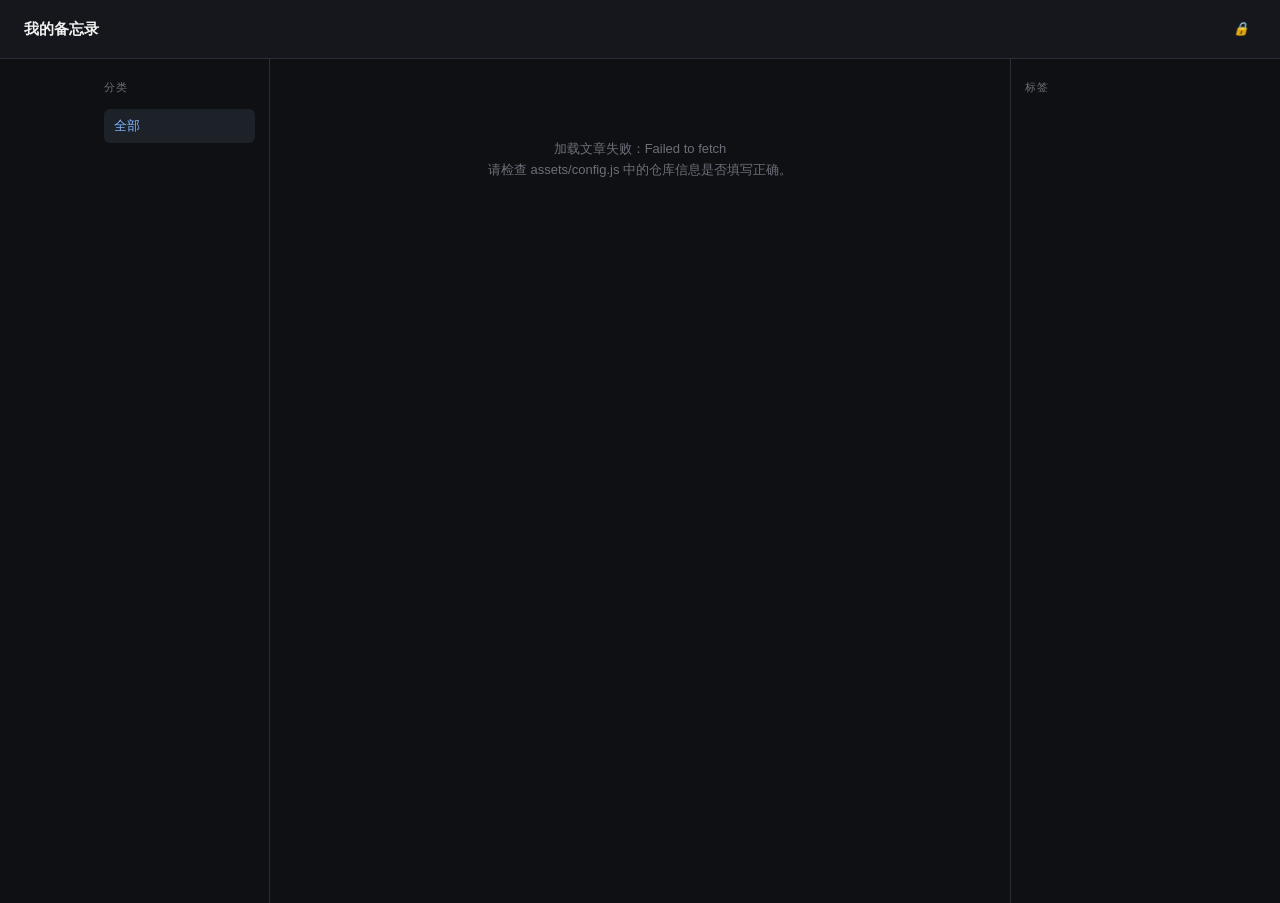
==== index.html @ ae4bedb8 "new" ====
<!DOCTYPE html>
<html lang="zh-CN">
<head>
<meta charset="UTF-8">
<meta name="viewport" content="width=device-width, initial-scale=1.0">
<title>我的备忘录</title>
<link rel="stylesheet" href="assets/style.css">
</head>
<body>

<div class="topbar">
  <div class="site-title" onclick="location.href='index.html'">我的备忘录</div>
  <div class="nav-right">
    <span onclick="location.href='login.html'" id="adminEntry">
      <i class="icon-btn" title="管理员入口">🔒</i>
    </span>
  </div>
</div>

<div class="layout">

  <div class="sidebar left">
    <div class="sidebar-title">分类</div>
    <div class="cat-list" id="catList">
      <div class="cat-item active" data-cat="">
        <span>全部</span><span class="count" id="totalCount"></span>
      </div>
    </div>
  </div>

  <div class="main-content" id="mainContent">
    <div class="loading-state">正在加载文章...</div>
  </div>

  <div class="sidebar right">
    <div class="sidebar-title">标签</div>
    <div class="tag-cloud" id="tagCloud"></div>
  </div>

</div>

<script src="assets/config.js"></script>
<script src="assets/common.js"></script>
<script>
let allPosts = [];
let activeCategory = "";
let activeTags = new Set();

async function init() {
  try {
    allPosts = await Common.getAllPosts();
    renderTaxonomy();
    renderPosts();
  } catch (err) {
    document.getElementById("mainContent").innerHTML =
      `<div class="empty-state">加载文章失败：${err.message}<br>请检查 assets/config.js 中的仓库信息是否填写正确。</div>`;
  }
}

function renderTaxonomy() {
  const { categories, tags } = Common.summarizeTaxonomy(allPosts);

  document.getElementById("totalCount").textContent = allPosts.length || "";

  const catList = document.getElementById("catList");
  catList.innerHTML = `
    <div class="cat-item ${activeCategory === "" ? "active" : ""}" data-cat="">
      <span>全部</span><span class="count">${allPosts.length}</span>
    </div>
  ` + categories.map(c => `
    <div class="cat-item ${activeCategory === c.name ? "active" : ""}" data-cat="${escapeHtml(c.name)}">
      <span>${escapeHtml(c.name)}</span><span class="count">${c.count}</span>
    </div>
  `).join("");

  catList.querySelectorAll(".cat-item").forEach(el => {
    el.addEventListener("click", () => {
      activeCategory = el.dataset.cat;
      renderTaxonomy();
      renderPosts();
    });
  });

  const tagCloud = document.getElementById("tagCloud");
  if (tags.length === 0) {
    tagCloud.innerHTML = `<span style="color:var(--text-faint); font-size:12px;">暂无标签</span>`;
  } else {
    tagCloud.innerHTML = tags.map(t => `
      <span class="tag-chip ${activeTags.has(t.name) ? "active" : ""}" data-tag="${escapeHtml(t.name)}">
        ${escapeHtml(t.name)} ${t.count}
      </span>
    `).join("");
    tagCloud.querySelectorAll(".tag-chip").forEach(el => {
      el.addEventListener("click", () => {
        const tag = el.dataset.tag;
        if (activeTags.has(tag)) activeTags.delete(tag);
        else activeTags.add(tag);
        renderTaxonomy();
        renderPosts();
      });
    });
  }
}

function renderPosts() {
  let filtered = allPosts;
  if (activeCategory) {
    filtered = filtered.filter(p => p.category === activeCategory);
  }
  if (activeTags.size > 0) {
    filtered = filtered.filter(p => p.tags.some(t => activeTags.has(t)));
  }

  const main = document.getElementById("mainContent");
  if (filtered.length === 0) {
    main.innerHTML = `<div class="empty-state">没有符合条件的文章</div>`;
    return;
  }

  main.innerHTML = filtered.map(p => `
    <div class="post-card" onclick="location.href='post.html?file=${encodeURIComponent(p.filename)}'">
      <div class="post-meta">
        <span class="cat-pill">${escapeHtml(p.category)}</span>
        <span class="post-date">${escapeHtml(p.date)}</span>
      </div>
      <div class="post-title">${escapeHtml(p.title)}</div>
      <div class="post-excerpt">${escapeHtml(Common.excerpt(p.body))}</div>
      ${p.tags.length ? `<div class="post-tags">${p.tags.map(t => `<span class="tag-pill">${escapeHtml(t)}</span>`).join("")}</div>` : ""}
    </div>
  `).join("");
}

function escapeHtml(str) {
  const div = document.createElement("div");
  div.textContent = str ?? "";
  return div.innerHTML;
}

init();
</script>

</body>
</html>
---- assets/style.css ----
/* ============ 全局变量 ============ */
:root {
  --bg-page: #0f1014;
  --bg-base: #15171c;
  --bg-card: #1a1c22;
  --bg-input: #101216;
  --bg-hover: #20232a;
  --border-color: #2a2d35;
  --border-hover: #3a3d47;

  --text-main: #f0f0f0;
  --text-body: #c2c5cb;
  --text-sub: #9a9ea7;
  --text-hint: #6b6f78;
  --text-faint: #5a5e67;

  --accent-blue: #7fb6ff;
  --accent-blue-bg: #1d2128;
  --accent-blue-strong: #2a4a7a;
  --accent-blue-strong-text: #cfe3ff;

  --tag-purple-bg: #241d28; --tag-purple-text: #d49bd6;
  --tag-green-bg: #1d2820;  --tag-green-text: #7fd6a3;
  --tag-amber-bg: #28201d;  --tag-amber-text: #e0a86b;
  --tag-blue-bg: #1d2128;   --tag-blue-text: #7fb6ff;
  --tag-red-bg: #281d1d;    --tag-red-text: #e08a8a;

  --danger: #e0667a;
  --radius-sm: 6px;
  --radius-md: 8px;
  --radius-lg: 10px;
}

* { box-sizing: border-box; }

html, body {
  margin: 0;
  padding: 0;
  background: var(--bg-page);
  color: var(--text-body);
  font-family: -apple-system, BlinkMacSystemFont, "Segoe UI", "PingFang SC",
    "Microsoft YaHei", "Helvetica Neue", Arial, sans-serif;
  font-size: 15px;
  line-height: 1.6;
}

a { color: inherit; text-decoration: none; }

/* ============ 顶部导航 ============ */
.topbar {
  display: flex;
  align-items: center;
  justify-content: space-between;
  padding: 14px 24px;
  border-bottom: 0.5px solid var(--border-color);
  background: var(--bg-base);
  position: sticky;
  top: 0;
  z-index: 10;
}
.topbar .site-title {
  font-size: 15px;
  font-weight: 600;
  color: var(--text-main);
  cursor: pointer;
}
.topbar .nav-right {
  display: flex;
  align-items: center;
  gap: 18px;
  font-size: 13px;
  color: var(--text-sub);
}
.topbar .nav-right span,
.topbar .nav-right a {
  cursor: pointer;
}
.topbar .nav-right span:hover,
.topbar .nav-right a:hover {
  color: var(--text-main);
}
.icon-btn {
  display: inline-flex;
  align-items: center;
  justify-content: center;
  width: 30px;
  height: 30px;
  border-radius: var(--radius-sm);
  color: var(--text-sub);
  cursor: pointer;
}
.icon-btn:hover {
  background: var(--bg-hover);
  color: var(--text-main);
}

/* ============ 布局 ============ */
.layout {
  display: grid;
  grid-template-columns: 180px 1fr 180px;
  gap: 0;
  max-width: 1100px;
  margin: 0 auto;
  min-height: calc(100vh - 56px);
}
.sidebar {
  padding: 20px 14px;
}
.sidebar.left { border-right: 0.5px solid var(--border-color); }
.sidebar.right { border-left: 0.5px solid var(--border-color); }
.sidebar-title {
  font-size: 11px;
  color: var(--text-hint);
  letter-spacing: 0.06em;
  margin-bottom: 12px;
  text-transform: uppercase;
}
.cat-list {
  display: flex;
  flex-direction: column;
  gap: 4px;
}
.cat-item {
  font-size: 13px;
  color: var(--text-sub);
  padding: 7px 10px;
  border-radius: var(--radius-sm);
  cursor: pointer;
  display: flex;
  justify-content: space-between;
  align-items: center;
}
.cat-item:hover { background: var(--bg-hover); color: var(--text-main); }
.cat-item.active {
  background: var(--accent-blue-bg);
  color: var(--accent-blue);
}
.cat-item .count {
  font-size: 11px;
  color: var(--text-faint);
}
.cat-item.active .count { color: var(--accent-blue); opacity: 0.7; }

.tag-cloud {
  display: flex;
  flex-wrap: wrap;
  gap: 6px;
}
.tag-chip {
  font-size: 11px;
  padding: 4px 10px;
  border-radius: var(--radius-sm);
  cursor: pointer;
  background: var(--accent-blue-bg);
  color: var(--accent-blue);
  border: 0.5px solid transparent;
}
.tag-chip:hover { border-color: var(--accent-blue); }
.tag-chip.active {
  border-color: var(--accent-blue);
  font-weight: 600;
}

.main-content {
  padding: 20px 24px;
  display: flex;
  flex-direction: column;
  gap: 14px;
}

/* ============ 文章卡片 ============ */
.post-card {
  background: var(--bg-card);
  border: 0.5px solid var(--border-color);
  border-radius: var(--radius-lg);
  padding: 16px 18px;
  cursor: pointer;
  transition: border-color 0.15s ease;
}
.post-card:hover { border-color: var(--border-hover); }
.post-meta {
  display: flex;
  gap: 8px;
  align-items: center;
  margin-bottom: 8px;
}
.post-date { font-size: 12px; color: var(--text-hint); }
.post-title {
  font-size: 15px;
  font-weight: 600;
  color: var(--text-main);
  margin-bottom: 6px;
}
.post-excerpt {
  font-size: 13px;
  color: var(--text-sub);
  line-height: 1.6;
  overflow: hidden;
  text-overflow: ellipsis;
  display: -webkit-box;
  -webkit-line-clamp: 2;
  -webkit-box-orient: vertical;
}
.post-tags {
  display: flex;
  gap: 6px;
  margin-top: 10px;
  flex-wrap: wrap;
}

.cat-pill {
  font-size: 11px;
  padding: 2px 8px;
  border-radius: 5px;
  background: var(--tag-blue-bg);
  color: var(--tag-blue-text);
}
.tag-pill {
  font-size: 11px;
  padding: 3px 9px;
  border-radius: 5px;
  background: var(--tag-green-bg);
  color: var(--tag-green-text);
}

.empty-state {
  text-align: center;
  color: var(--text-hint);
  font-size: 13px;
  padding: 60px 0;
}

/* ============ 通用按钮/输入框 ============ */
.btn {
  display: inline-flex;
  align-items: center;
  gap: 6px;
  font-size: 13px;
  padding: 8px 16px;
  border-radius: var(--radius-sm);
  border: 0.5px solid var(--border-color);
  background: var(--bg-card);
  color: var(--text-sub);
  cursor: pointer;
}
.btn:hover { border-color: var(--border-hover); color: var(--text-main); }
.btn-primary {
  background: var(--accent-blue-strong);
  color: var(--accent-blue-strong-text);
  border-color: var(--accent-blue-strong);
  font-weight: 600;
}
.btn-primary:hover { opacity: 0.9; }
.btn-danger {
  color: var(--danger);
  border-color: var(--border-color);
}
.btn-danger:hover { border-color: var(--danger); }
.btn:disabled { opacity: 0.5; cursor: not-allowed; }

input[type="text"],
input[type="password"],
input[type="date"],
textarea,
select {
  width: 100%;
  background: var(--bg-input);
  border: 0.5px solid var(--border-color);
  border-radius: var(--radius-sm);
  color: var(--text-main);
  padding: 9px 12px;
  font-size: 13px;
  font-family: inherit;
}
input::placeholder, textarea::placeholder { color: var(--text-faint); }
input:focus, textarea:focus, select:focus {
  outline: none;
  border-color: var(--accent-blue);
}

.field-label {
  font-size: 12px;
  color: var(--text-sub);
  margin-bottom: 6px;
  display: block;
}

/* ============ 加载/提示 ============ */
.loading-state {
  text-align: center;
  color: var(--text-hint);
  font-size: 13px;
  padding: 60px 0;
}
.toast {
  position: fixed;
  bottom: 24px;
  left: 50%;
  transform: translateX(-50%);
  background: var(--bg-card);
  border: 0.5px solid var(--border-color);
  color: var(--text-main);
  padding: 10px 20px;
  border-radius: var(--radius-md);
  font-size: 13px;
  z-index: 100;
  box-shadow: 0 4px 16px rgba(0,0,0,0.4);
}
.toast.error { color: var(--danger); border-color: var(--danger); }

/* ============ 响应式 ============ */
@media (max-width: 880px) {
  .layout {
    grid-template-columns: 1fr;
  }
  .sidebar.left, .sidebar.right {
    border: none;
    border-bottom: 0.5px solid var(--border-color);
  }
  .sidebar.left .cat-list { flex-direction: row; flex-wrap: wrap; }
}
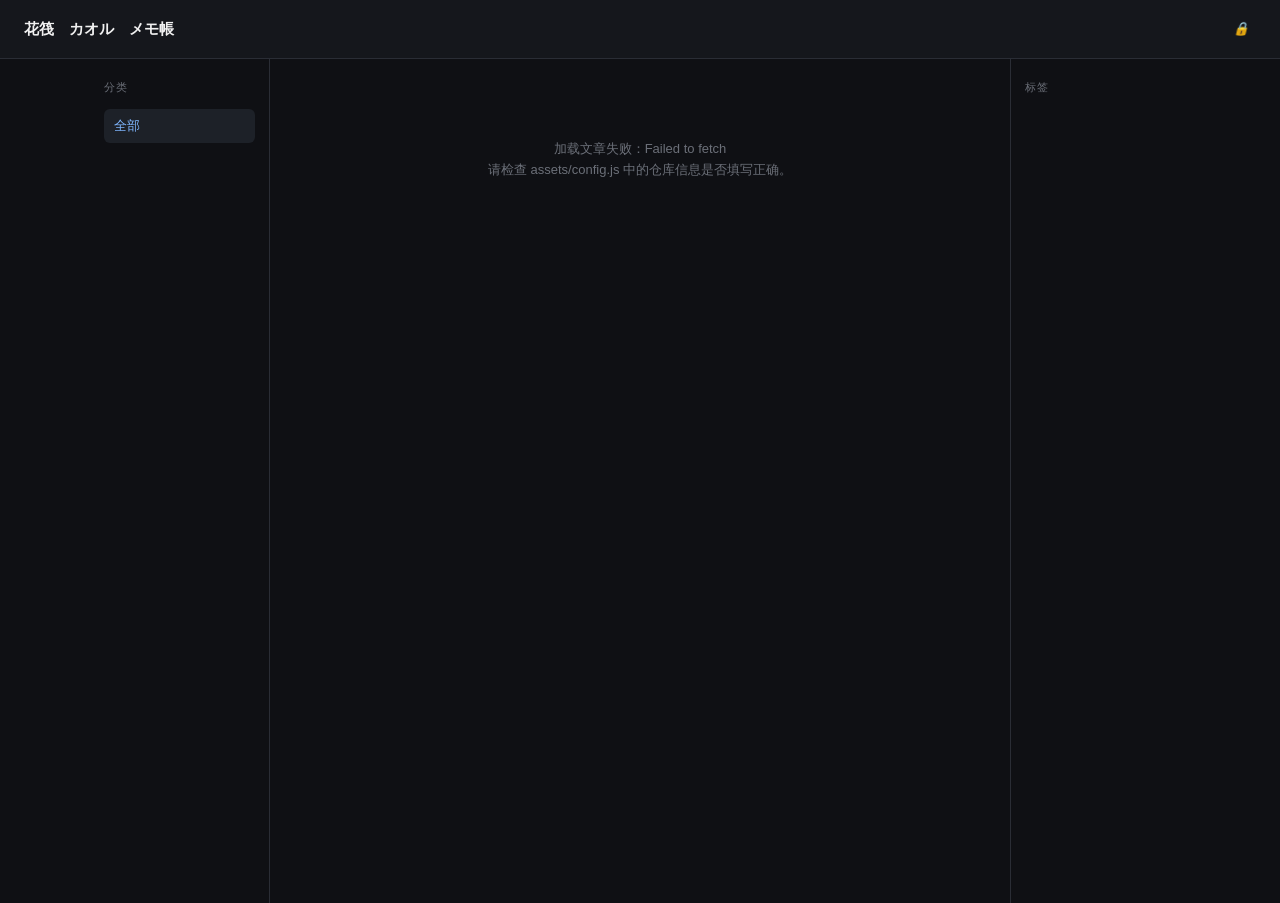
==== commit 4784c080: "updated" ====
--- a/index.html
+++ b/index.html
@@ -3,13 +3,13 @@
 <head>
 <meta charset="UTF-8">
 <meta name="viewport" content="width=device-width, initial-scale=1.0">
-<title>我的备忘录</title>
+<title>花筏　カオル　メモ帳</title>
 <link rel="stylesheet" href="assets/style.css">
 </head>
 <body>
 
 <div class="topbar">
-  <div class="site-title" onclick="location.href='index.html'">我的备忘录</div>
+  <div class="site-title" onclick="location.href='index.html'">花筏　カオル　メモ帳</div>
   <div class="nav-right">
     <span onclick="location.href='login.html'" id="adminEntry">
       <i class="icon-btn" title="管理员入口">🔒</i>
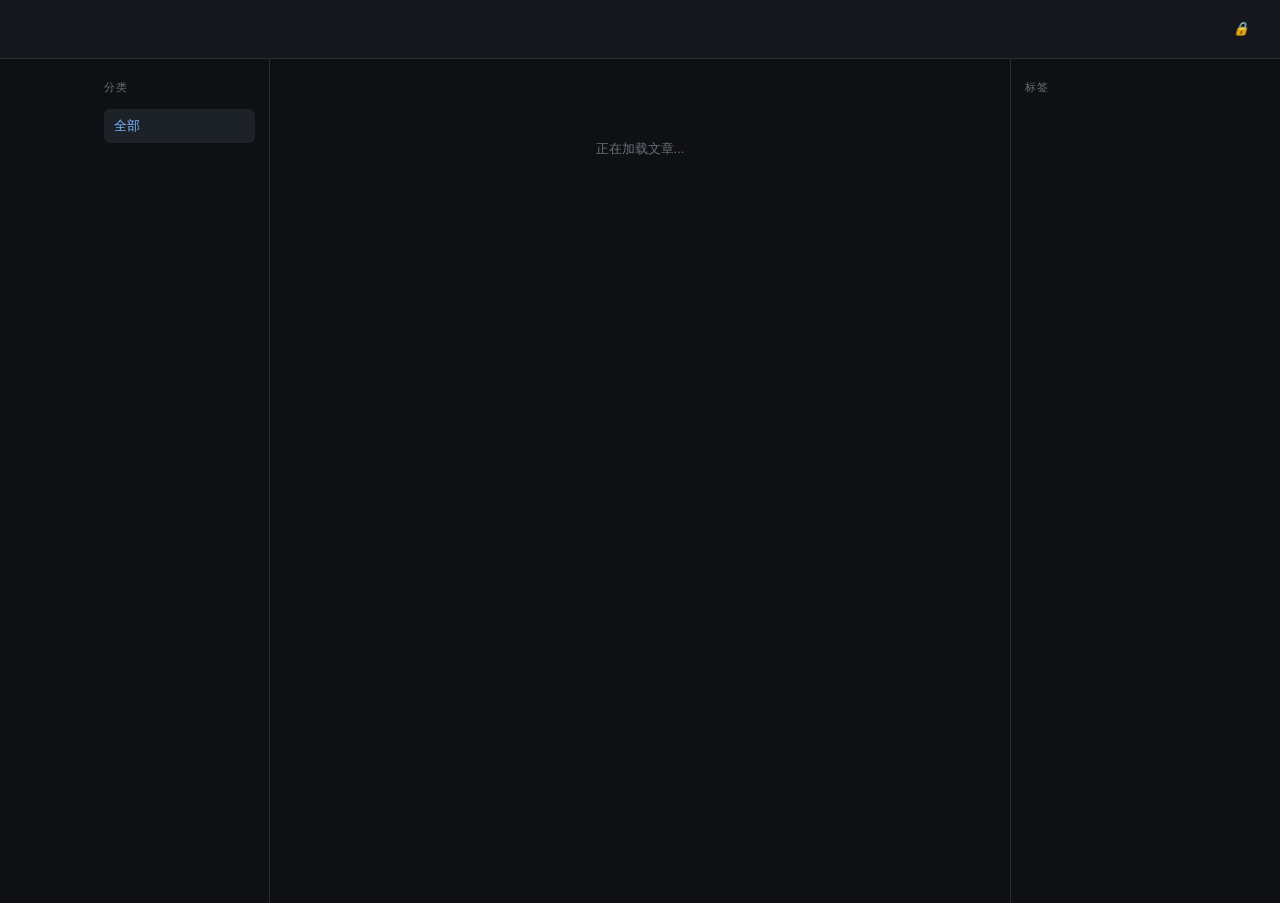
==== commit 236c88cc: "updated" ====
--- a/index.html
+++ b/index.html
@@ -3,14 +3,14 @@
 <head>
 <meta charset="UTF-8">
 <meta name="viewport" content="width=device-width, initial-scale=1.0">
-<title>花筏　カオル　メモ帳</title>
+<title>加载中...</title>
 <link rel="stylesheet" href="assets/style.css">
 </head>
 <body>
 
 <div class="topbar">
-  <div class="site-title" onclick="location.href='index.html'">花筏　カオル　メモ帳</div>
-  <div class="nav-right">
+  <div class="site-title" onclick="location.href='index.html'"></div>
+  <div class="nav-right" id="navRight">
     <span onclick="location.href='login.html'" id="adminEntry">
       <i class="icon-btn" title="管理员入口">🔒</i>
     </span>
@@ -47,6 +47,8 @@
 let activeTags = new Set();
 
 async function init() {
+  Common.applySiteIdentity();
+  renderNavRight();
   try {
     allPosts = await Common.getAllPosts();
     renderTaxonomy();
@@ -55,6 +57,32 @@
     document.getElementById("mainContent").innerHTML =
       `<div class="empty-state">加载文章失败：${err.message}<br>请检查 assets/config.js 中的仓库信息是否填写正确。</div>`;
   }
+}
+
+function renderNavRight() {
+  const navRight = document.getElementById("navRight");
+  if (Common.isLoggedIn()) {
+    navRight.innerHTML = `
+      <span onclick="location.href='edit.html'" title="新增文章">
+        <i class="icon-btn">＋</i>
+      </span>
+      <span onclick="doLogout()" title="退出登录">
+        <i class="icon-btn">⏏</i>
+      </span>
+    `;
+  } else {
+    navRight.innerHTML = `
+      <span onclick="location.href='login.html'" id="adminEntry">
+        <i class="icon-btn" title="管理员入口">🔒</i>
+      </span>
+    `;
+  }
+}
+
+function doLogout() {
+  Common.setLoggedIn(false);
+  Common.toast("已退出登录");
+  renderNavRight();
 }
 
 function renderTaxonomy() {
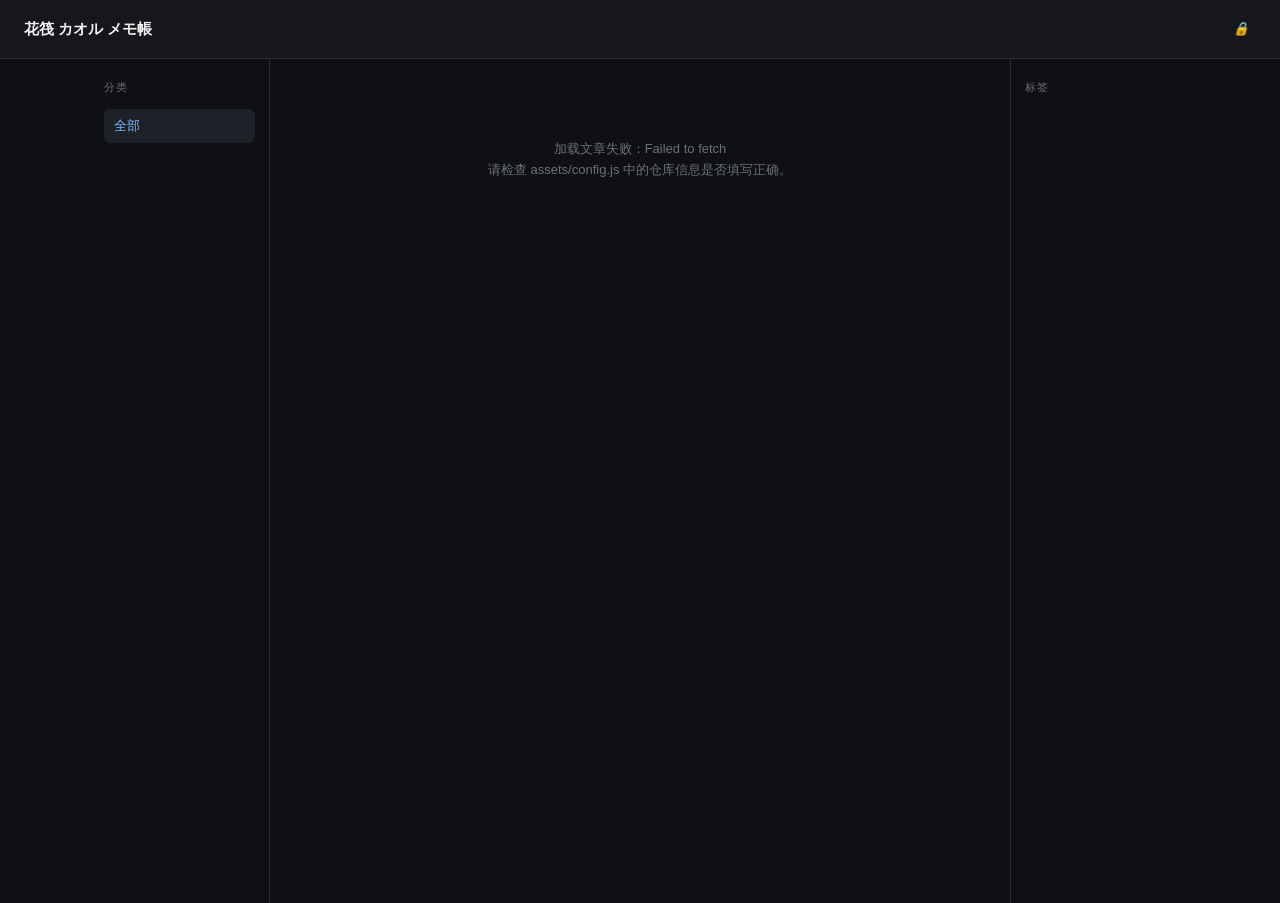
==== commit 4b65679b: "updated" ====
--- a/index.html
+++ b/index.html
@@ -88,12 +88,10 @@
 function renderTaxonomy() {
   const { categories, tags } = Common.summarizeTaxonomy(allPosts);
 
-  document.getElementById("totalCount").textContent = allPosts.length || "";
-
   const catList = document.getElementById("catList");
   catList.innerHTML = `
     <div class="cat-item ${activeCategory === "" ? "active" : ""}" data-cat="">
-      <span>全部</span><span class="count">${allPosts.length}</span>
+      <span>全部</span><span class="count" id="totalCount">${allPosts.length}</span>
     </div>
   ` + categories.map(c => `
     <div class="cat-item ${activeCategory === c.name ? "active" : ""}" data-cat="${escapeHtml(c.name)}">
@@ -168,4 +166,4 @@
 </script>
 
 </body>
-</html>
+</html>
